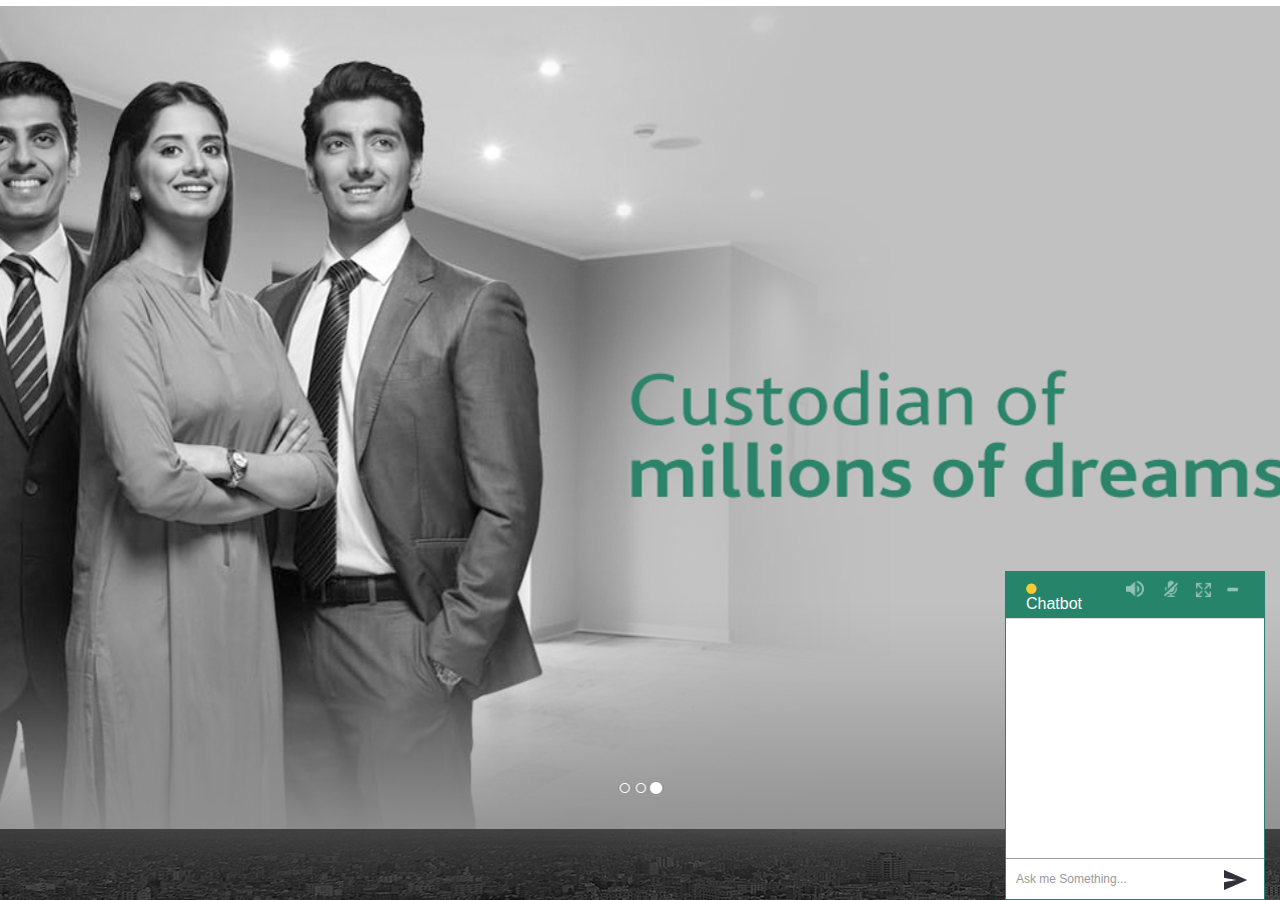
==== Cinepax_Bot/index.html @ 822c42b3 "Add files via upload" ====
<!DOCTYPE html>
<html lang="en">
   <head>
      <meta charset="utf-8">
      <title>Chatbot</title>
      <script type="text/javascript">
         window.onload = function()
         {
          var divObject = document.getElementById('scroller');
          if (divObject != null) {
            divObject.scrollTop = divObject.scrollHeight;
          }
         }
      </script>
      <meta name="viewport" content="width=device-width, initial-scale=1">
      <link href="https://netdna.bootstrapcdn.com/bootstrap/3.1.0/css/bootstrap.min.css" rel="stylesheet" id="bootstrap-css">
      <link rel="stylesheet" type="text/css" href="style.css">
      <link rel="stylesheet" type="text/css" href="https://maxcdn.bootstrapcdn.com/font-awesome/4.7.0/css/font-awesome.min.css">
      <script src="https://code.jquery.com/jquery-1.10.2.min.js"></script>
      <script src="https://netdna.bootstrapcdn.com/bootstrap/3.1.0/js/bootstrap.min.js"></script>
      <script type="text/javascript" src="https://bots.mercurialminds.com/scripts/sdk.js"></script>
      <script src="script.js"></script>
      <script type="text/javascript">
         window.alert = function(){};
         var defaultCSS = document.getElementById('bootstrap-css');
         function changeCSS(css){
          if(css) $('head > link').filter(':first').replaceWith('<link rel="stylesheet" href="'+ css +'" type="text/css" />'); 
          else $('head > link').filter(':first').replaceWith(defaultCSS); 
         }
         
         
      </script>
      <style>
         img.toolbar {
         width:32px;
         height:32px;
         margin:1px;
         padding:1px;
         cursor: pointer;
         vertical-align:middle;
         border-style:solid;
         border-width:1px;
         border-color:#fff;
         }
         img.toolbar:hover {
         border-color:#eee;
         }
         .panel-default{
         border: 1px solid #25846a;
         border-radius: 0px !important;
         }
         .top-bar{
         background: #25846a !important;
         color: #ffffff !important;
         padding: 5px;
         border-radius: 0px;
         }
         #scroller{
         position: relative;
         min-height: 280px;
         overflow: hidden !important;
         }
         .chatbox_wrapper{
         position: absolute;
         bottom: 0px;
         left: 0px;
         background: #ffffff;
         }
         #scroller-wrap{
         background: #ffffff !important;
         overflow-y: auto;
         height: 240px;
         }
         .btn-send{
         background: url(images/send_btn.png);
         background-repeat: no-repeat;
         width: 40px;
         height: 40px;
         background-position: center;
         border: 0px;
         outline: none !important;
         padding-right: 50px;
         }
         .chatbox_wrapper .input-group{
         border-top: 1px solid #9a9a9a;
         }
         input.chat_input{
         height: 40px;
         border: 0px;
         outline: none !important;
         box-shadow: none !important;
         }
         .msg_sent{
         background: #92c2b5;
         border-radius: 10px;
         box-shadow: none !important;
         color: #000000;
         }
         .msg_receive{
         background: #ebebeb;
         border-radius: 10px;
         box-shadow: none !important;
         margin-left: 10px;
         }
         .msg_sent > time {
         float: left;
         }
         ul.list-inline{
         margin-bottom: 0px;
         }
         ul.list-inline a{
         border: 0px;
         }
         ul.list-inline img{
         border: 0px;
         width: 20px;
         height: 20px;
         }
         .panel-title{
         padding-top: 3px;
         }
         .panel-title .fa{
         color: #f7cb35;
         font-size: 12px;
         padding-right: 5px;
         float: left;
         margin-top: 3px;
         margin-right: 5px;
         }
         .avatar{
         max-width: 32px;
         }
         .avatar img{
         width: auto !important;
         margin-top: 2px;
         }
         #minim_chat_window{
         padding: 0px !important;
         color: #92c2b5;
         top: -3px;
         font-weight: normal;
         }
         body{    
         background-image: url("images/bg-img.jpg");
         background-color: #009999;
         background-attachment: fixed;
         background-repeat: no-repeat;
         background-position: center;
         }
      </style>
   </head>
   <body>
      <div class="container">
         <div class="row chat-window col-xs-5 col-md-3" id="chat_window_1" style="margin-left:10px;">
            <div class="col-xs-12 col-md-12">
               <div class="panel panel-default">
                  <div class="panel-heading top-bar">
                     <div class="col-md-4 col-xs-4">
                        <h3 class="panel-title"><i class="fa fa-circle" aria-hidden="true"></i> Chatbot </h3>
                     </div>
                     <div class="col-md-8 col-xs-8" style="text-align: right;">
                        <ul class="list-inline">
                           <li><input id="speakinput" name="speak" type="checkbox" style="display:none" checked></li>
                           <li><a onClick="return toggleSpeak();" href="#" title="Enable speech (speech requires an HTML5 audio supporting browser, such as Chrome or Firefox)">
                              <img id="speak" class="toolbar" src="images/icon_audio.png">
                              </a>
                           </li>
                           <li><a onClick="return toggleListen();" href="#" title="Enable speech recognition (browser must support HTML5 speech API, such as Chrome)"><img id="listen" class="toolbar" src="images/icon_mic_mute.png"></a></li>
                           <li><a onclick="MaximizeChatWindow();" href="#"><img src="images/icon_maximize.png" style="width: 15px;"></a></li>
                           <li><a href="#"><span id="minim_chat_window" class="glyphicon glyphicon-minus icon_minim"></span></a></li>
                        </ul>
                        <!-- <a href="https://bots.mercurialminds.com/chat?disconnect&proxy=1423247687153735773"><img class="toolbar" src="https://bots.mercurialminds.com/images/logout.png" title="Exit chat"></a> -->
                     </div>
                  </div>
                  <div id="scroller" class="panel-body msg_container_base">
                     <p id="response" hidden></p>
                     <div id="scroller-wrap"></div>
                     <div class="chatbox_wrapper">
                        <div class="input-group">                            
                           <input id="chat" type="text" class="form-control input-sm chat_input" placeholder="Ask me Something..." />
                           <span class="input-group-btn">
                           <button class="btn-send" id="send">Send</button>
                           </span>
                        </div>
                     </div>
                  </div>
               </div>
               <script type="text/javascript">
                  SDK.applicationId = "7594789875752610230";
                  var sdk = new SDKConnection();
                  var web = new WebChatbotListener();
                  web.connection = sdk;
                  web.instance = '87222';
                  web.instanceName = 'HBL Test Bot';
                  $(document).ready(function () {
                  		$('#chat').val('get greetings');
                  		web.sendMessage();
                   var interval = setInterval(function(){
                      var response = document.getElementById('response').innerHTML;
                      if(response != '<i>thinking</i>'){
                        var responseDiv = '<div class="msg_container base_receive"><div class="col-md-2 col-xs-2 avatar"><img src="images/hbl_thumbnail.png" class="img-responsive"></div><div class="col-md-10 col-xs-10"><div class="messages msg_receive"><p>'+response+'</p></div></div>';
                          $('#scroller-wrap').append(responseDiv);
                          //Scroll to bottom of div element
                          var scrollerWrap = document.getElementById("scroller-wrap");
                          scrollerWrap.scrollTop = scrollerWrap.scrollHeight;
                  
                        clearInterval(interval);
                      }
                    }, 500);
                     web.nativeVoice = true;
                  web.nativeVoiceName = "Google हिन्दी";
                  SDK.updateAvatar = function(responseMessage, speak, urlprefix, elementPrefix, channelaudio, afterFunction, nativeVoice, lang, voice) {
                  try {
                  
                  var noMedia = false;
                  if (SDK.canPlayVideo == null) {
                  if (!SDK.isMobile()) {
                  SDK.canPlayVideo = true;
                  } else {
                  SDK.canPlayVideo = false;
                  SDK.canPlayAudio = true;
                  // Check if auto play has been disable by the browser (mobile Chrome/Safari)
                  setTimeout(function() {
                  if (noMedia) {
                  SDK.canPlayVideo = null;
                  SDK.canPlayAudio = null;
                  } else {
                  if (SDK.canPlayVideo == false) {
                  SDK.initVideo = function() {
                  SDK.canPlayVideo = true;
                  SDK.audio = new Audio(SDK.url + '/chime.mp3');
                  SDK.audio.load();
                  SDK.autoPlayActionAudio = new Audio(SDK.url + '/chime.mp3');
                  SDK.autoPlayActionAudio.load();
                  SDK.autoPlayBackgroundAudio = new Audio(SDK.url + '/chime.mp3');
                  SDK.autoPlayBackgroundAudio.load();
                  SDK.updateAvatar(responseMessage, speak, urlprefix, elementPrefix, channelaudio, afterFunction, nativeVoice, lang, voice);
                  document.getElementById("sdkplaybutton2").style.display = "none";
                  };
                  var body = document.body || document.getElementsByTagName('body')[0];
                  var playButton = document.createElement('div');
                  var html = "<div id='sdkplaybutton2' style='position:fixed;bottom:32px;left:32px;z-index:164;'><img onclick='SDK.initVideo()' width='64' src='"
                  + SDK.url + "/images/playsound.png'/></div>"
                  playButton.innerHTML = html;
                  body.appendChild(playButton);
                  setTimeout(function() {
                  document.getElementById("sdkplaybutton2").style.display = "none";
                  }, 10000);
                  }
                  }
                  }, SDK.autoPlayDelay);
                  }
                  }
                  nativeVoice = nativeVoice && SDK.speechSynthesis;
                  if (elementPrefix == null) {
                  elementPrefix = "";
                  }
                  var avatarStatus = document.getElementById(elementPrefix + "avatar-status");
                  if (avatarStatus != null) {
                  var status = "";
                  if (responseMessage.emote != null && responseMessage.emote != "" && responseMessage.emote != "NONE") {
                  status = responseMessage.emote.toLowerCase();
                  }
                  if (responseMessage.action != null && responseMessage.action != "") {
                  if (status != "") {
                  status = status + " : ";
                  }
                  status = status + responseMessage.action;
                  }
                  if (responseMessage.pose != null && responseMessage.pose != "") {
                  if (status != "") {
                  status = status + " : ";
                  }
                  status = status + responseMessage.pose;
                  }
                  avatarStatus.innerHTML = status;
                  }
                  if (responseMessage.avatarActionAudio != null && speak) {
                  var audio = SDK.autoPlayActionAudio;
                  if (audio == null) {
                  audio = new Audio(urlprefix + responseMessage.avatarActionAudio);
                  } else {
                  audio.src = urlprefix + responseMessage.avatarActionAudio;
                  }
                  if (SDK.canPlayVideo == null) {
                  audio.onplaying = new function() {
                  SDK.canPlayVideo = true;
                  }
                  }
                  audio.play();
                  }
                  if (!speak || SDK.currentBackgroundAudio != responseMessage.avatarAudio) {
                  // Only switch if different audio.
                  if (SDK.backgroundAudio != null) {
                  SDK.backgroundAudio.pause();
                  SDK.currentBackgroundAudio = null;
                  }
                  if (responseMessage.avatarAudio != null && speak) {
                  SDK.currentBackgroundAudio = responseMessage.avatarAudio;
                  SDK.backgroundAudio = SDK.autoPlayBackgroundAudio;
                  if (SDK.backgroundAudio == null) {
                  SDK.backgroundAudio = new Audio(urlprefix + responseMessage.avatarAudio);
                  } else {
                  SDK.backgroundAudio.src = urlprefix + responseMessage.avatarAudio;
                  }
                  SDK.backgroundAudio.loop = true;
                  if (SDK.canPlayVideo == null) {
                  SDK.backgroundAudio.onplaying = new function() {
                  document.getElementById("native-voice-name").value = "onplaying-back";
                  SDK.canPlayVideo = true;
                  }
                  }
                  SDK.backgroundAudio.play();
                  }
                  }
                  if (responseMessage.avatarType != null && responseMessage.avatarType.indexOf("video") != -1) {
                  var div = document.getElementById(elementPrefix + "avatar-image-div");
                  if (div != null) {
                  div.style.display = "none";
                  }
                  div = document.getElementById(elementPrefix + "avatar-video-div");
                  var canvas = null;
                  if (div != null) {
                  div.style.display = "inline-block";
                  if (responseMessage.avatarBackground != null) {
                  div.style.backgroundImage = "url(" + urlprefix + responseMessage.avatarBackground + ")";
                  }
                  var canvasDiv = document.getElementById(elementPrefix + "avatar-canvas-div");
                  if (((SDK.isChrome() && !SDK.isMobile()) || SDK.isFirefox() || SDK.useCanvas == true) && SDK.useCanvas != false && canvasDiv != null) {
                  div.style.position = "fixed";
                  div.style.top = "-1000";
                  div.style.left = "-1000";
                  div.style.opacity = "0";
                  div.style.zIndex = "-1";
                  canvasDiv.style.display = "inline-block";
                  canvas = document.getElementById(elementPrefix + "avatar-canvas");
                  }
                  }
                  var video = document.getElementById(elementPrefix + "avatar-video");
                  if (video == null) {
                  if (speak) {
                  if (nativeVoice) {
                  noMedia = true;
                  SDK.tts(SDK.stripTags(responseMessage.message), null, true, lang, voice);
                  } else {
                  var audio = SDK.play(urlprefix + responseMessage.speech, channelaudio);
                  var onended = audio.onended;
                  audio.onended = function() {
                  if (onended != null) {
                  onended();
                  }
                  if (afterFunction != null) {
                  afterFunction();
                  }
                  }
                  }
                  }
                  return;
                  } else {
                  if (SDK.canPlayVideo == null) {
                  video.onplaying = new function() {
                  document.getElementById("native-voice-name").value = "onplaying-video";
                  SDK.canPlayVideo = true;
                  }
                  }
                  if (responseMessage.avatar.indexOf("mp4") != -1 && (SDK.isChrome() || SDK.isFirefox() || SDK.fixBrightness != true) && SDK.fixBrightness != false) {
                  // Hack to fix grey background in Chrome.
                  if (SDK.isChrome()) {
                  video.style.webkitFilter = "brightness(108.5%)";
                  } else {
                  video.style["filter"] = "brightness(1.085)";
                  }
                  if (canvas != null) {
                  if (SDK.isChrome()) {
                  canvas.style.webkitFilter = "brightness(108.5%)";
                  } else {
                  video.style["filter"] = "brightness(1.085)";
                  }
                  }
                  }
                  if (canvas == null) {
                  if (responseMessage.avatarBackground != null) {
                  video.poster = urlprefix + responseMessage.avatarBackground;				
                  }
                  }
                  }
                  var context = null;
                  var drawCanvas = null;
                  if (canvas != null) {
                  context = canvas.getContext('2d');
                  if (SDK.timers[elementPrefix + "avatar-canvas"] == null) {
                  drawCanvas = function() {
                  if (!video.paused && !video.ended && video.currentTime > 0) {
                  if (canvas.width != video.offsetWidth) {
                  canvas.width = video.offsetWidth;
                  }
                  if (canvas.height != video.offsetHeight) {
                  canvas.height = video.offsetHeight;
                  }
                  context.clearRect(0, 0, canvas.width, canvas.height);
                  context.drawImage(video, 0, 0, video.offsetWidth, video.offsetHeight);
                  }
                  }
                  SDK.timers[elementPrefix + "avatar-canvas"] = drawCanvas;
                  setInterval(drawCanvas, 20);				
                  }
                  }
                  var end = function() {
                  video.src = urlprefix + responseMessage.avatar;
                  if (responseMessage.avatar2 == null) {
                  video.loop = true;
                  } else {
                  video.loop = false;
                  video.onended = function() {
                  var index = Math.floor(Math.random() * 5);
                  if (index == 4 && responseMessage.avatar5 != null) {
                  video.src = urlprefix + responseMessage.avatar5;
                  } else if (index == 3 && responseMessage.avatar4 != null) {
                  video.src = urlprefix + responseMessage.avatar4;
                  } else if (index == 2 && responseMessage.avatar3 != null) {
                  video.src = urlprefix + responseMessage.avatar3;
                  } else if (index == 1 && responseMessage.avatar2 != null) {
                  video.src = urlprefix + responseMessage.avatar2;
                  } else {
                  video.src = urlprefix + responseMessage.avatar;
                  }
                  video.play();
                  }
                  }
                  video.play();
                  if (afterFunction != null) {
                  afterFunction();
                  }
                  }
                  var talk = function() {
                  if (responseMessage.message != null && responseMessage.message.length > 0) {
                  if (responseMessage.avatarTalk != null) {
                  if (speak) {
                  if (responseMessage.speech == null && !nativeVoice) {
                  end();
                  } else {
                  video.src = urlprefix + responseMessage.avatar;
                  video.loop = true;
                  var playing = false;
                  video.play();
                  
                  if (nativeVoice) {
                  if ('SpeechSynthesisUtterance' in window) {
                  utterance = new SpeechSynthesisUtterance(SDK.stripTags(responseMessage.message));
                  } else {
                  utterance = new SpeechSynthesisUtterance2(SDK.stripTags(responseMessage.message));
                  }
                                SDK.utterance = utterance;
                                SDK.utterance.rate = 0.7;
                  utterance.onstart = function() {
                  if (playing) {
                  return false;
                  }
                  if ('speechSynthesis' in window) {
                  speechSynthesis.pause();
                  }
                  video.src = urlprefix + responseMessage.avatarTalk;
                  video.loop = true;
                  video.oncanplay = function() {
                  if (playing) {
                  return false;
                  }
                  playing = true;
                  if ('speechSynthesis' in window) {
                  speechSynthesis.resume();
                  }
                  }
                  video.play();
                  }
                  utterance.onerror = function() {
                  console.log("error");
                  end();
                  }
                  utterance.onend = function() {
                  end();
                  }
                  
                  SDK.nativeTTS(utterance, lang, voice);
                  } else {
                  //var audio = new Audio(urlprefix + responseMessage.speech, channelaudio);
                  var audio = SDK.play(urlprefix + responseMessage.speech, channelaudio);
                  //audio.onabort = function() {console.log("abort");}
                  audio.oncanplay = function() {
                  if (playing) {
                  return false;
                  }
                  audio.pause();
                  video.src = urlprefix + responseMessage.avatarTalk;
                  video.loop = true;
                  video.oncanplay = function() {
                  if (playing) {
                  return false;
                  }
                  playing = true;
                  audio.play();
                  }
                  video.play();
                  }
                  audio.onerror = function() {
                  console.log("error");
                  end();
                  }
                  //audio.onloadeddata = function() {console.log("loadeddata");}
                  //audio.onloadedmetadata = function() {console.log("loadedmetadata");}
                  //audio.onpause = function() {console.log("pause");}
                  //audio.onplay = function() {console.log("play");}
                  //audio.onplaying = function() {console.log("playing");}
                  //audio.ontimeupdate = function() {console.log("timeupdate");}
                  var onended = audio.onended;
                  audio.onended = function() {
                  if (onended != null) {
                  onended();
                  }
                  end();
                  }
                  audio.play();
                  video.play();
                  }
                  }
                  } else {
                  video.src = urlprefix + responseMessage.avatarTalk;
                  video.loop = false;
                  video.play();
                  var onended = video.onended;
                  video.onended = function() {
                  if (onended != null) {
                  onended();
                  }
                  end();
                  }
                  }
                  } else {
                  video.src = urlprefix + responseMessage.avatar;
                  video.loop = true;
                  video.play();
                  if (speak) {
                  if (nativeVoice) {
                  if ('SpeechSynthesisUtterance' in window) {
                  utterance = new SpeechSynthesisUtterance(SDK.stripTags(responseMessage.message));
                  } else {
                  utterance = new SpeechSynthesisUtterance2(SDK.stripTags(responseMessage.message));
                  }
                  utterance.onend = afterFunction;
                  SDK.nativeTTS(utterance, lang, voice);
                  } else {
                  var audio = SDK.play(urlprefix + responseMessage.speech, channelaudio);
                  var onended = audio.onended;
                  audio.onended = function() {
                  if (onended != null) {
                  onended();
                  }
                  if (afterFunction != null) {
                  afterFunction();
                  }
                  }
                  }
                  } else if (afterFunction != null) {
                  afterFunction();			
                  }
                  }
                  } else {
                  end();
                  }
                  }
                  
                  if (responseMessage.avatarAction != null) {
                  video.src = urlprefix + responseMessage.avatarAction;
                  video.loop = false;
                  video.play();
                  var onended = video.onended;
                  video.onended = function() {
                  if (onended != null) {
                  onended();
                  }
                  talk();
                  }
                  } else {
                  talk();
                  }
                  } else {
                  var div = document.getElementById(elementPrefix + "avatar-video-div");
                  if (div != null) {
                  div.style.display = "none";
                  }
                  div = document.getElementById(elementPrefix + "avatar-canvas-div");
                  if (div != null) {
                  div.style.display = "none";
                  }
                  div = document.getElementById(elementPrefix + "avatar-image-div");
                  if (div != null) {
                  div.style.display = "inline-block";
                  }
                  var img = document.getElementById(elementPrefix + 'avatar');
                  if (img != null) {
                  img.src = urlprefix + responseMessage.avatar;
                  }
                  img = document.getElementById(elementPrefix + 'avatar2');
                  if (img != null) {
                  img.src = urlprefix + responseMessage.avatar;
                  }
                  if (speak && responseMessage.message != null && responseMessage.message.length > 0) {
                  if (nativeVoice) {
                  noMedia = true;
                  SDK.tts(SDK.stripTags(responseMessage.message), null, true, lang, voice);
                  } else if (responseMessage.speech != null) {
                  var audio = SDK.play(urlprefix + responseMessage.speech, channelaudio);
                  var onended = audio.onended;
                  audio.onended = function() {
                  if (onended != null) {
                  onended();
                  }
                  if (afterFunction != null) {
                  afterFunction();
                  }
                  }
                  }
                  } else {
                  noMedia = true;
                  if (afterFunction != null) {
                  afterFunction();
                  }
                  }
                  }
                  
                  } catch(err) {
                  }
                  }
                  	});
                  document.getElementById('chat').addEventListener('keypress', function(event) {
                   if (event.keyCode == 13) {
                     setSenderMessage();                        
                     web.sendMessage();
                     setReciverMessage();
                  
                     return false;
                   }
                  });
                  
                  function setSenderMessage(){
                    var responseDiv = ' <div class="msg_container base_sent"><div class="col-md-9 col-xs-9"><div class="messages msg_sent"><p id="sender">'+document.getElementById('chat').value+'</p></div></div><div class="col-md-2 col-xs-2 avatar hide"><img src="http://www.bitrebels.com/wp-content/uploads/2011/02/Original-Facebook-Geek-Profile-Avatar-1.jpg" class=" img-responsive "></div></div>';
                    $('#scroller-wrap').append(responseDiv);
                    //Scroll to bottom of div element
                    var scrollerWrap = document.getElementById("scroller-wrap");
                    scrollerWrap.scrollTop = scrollerWrap.scrollHeight;
                  
                  }
                  function setReciverMessage(){
                    var interval = setInterval(function(){
                      var response = document.getElementById('response').innerHTML;
                      if(response != '<i>thinking</i>'){
                        var responseDiv = '<div class="msg_container base_receive"><div class="col-md-2 col-xs-2 avatar"><img src="images/hbl_thumbnail.png" class="img-responsive"></div><div class="col-md-10 col-xs-10"><div class="messages msg_receive"><p>'+response+'</p></div></div>';
                          $('#scroller-wrap').append(responseDiv);
                          //Scroll to bottom of div element
                          var scrollerWrap = document.getElementById("scroller-wrap");
                          scrollerWrap.scrollTop = scrollerWrap.scrollHeight;
                  
                        clearInterval(interval);
                      }
                    }, 500);
                  }
                  document.getElementById('send').addEventListener('click', function(event) {
                   if (true) {
                     setSenderMessage();
                     web.sendMessage();
                     setReciverMessage();
                     return false;
                   }
                  });
                  SDK.lang = 'en';
                  SDK.registerSpeechRecognition(document.getElementById('chat'), document.getElementById('send'));
                  var listen = false;
                  function toggleListen() {
                    listen = !listen;
                    if (listen) {
                      SDK.startSpeechRecognition();
                      document.getElementById('listen').src = "images/icon_mic.png";
                    } else {
                      SDK.stopSpeechRecognition();
                      document.getElementById('listen').src = "images/icon_mic_mute.png";
                    }
                  }
                  var speakinput = document.getElementById('speakinput');
                  if (!speakinput.checked) {
                    document.getElementById('speak').src = "images/icon_silent.png";
                  }
                  function toggleSpeak() {
                    speakinput.checked = !speakinput.checked;
                    if (speakinput.checked) {
                      document.getElementById('speak').src = "images/icon_audio.png";
                    } else {
                      document.getElementById('speak').src = "images/icon_silent.png";
                    }
                  }
                  
                  function MaximizeChatWindow(){
                    window.open("https://bots.mercurialminds.com/chat?&id=87011&embedded=true&showLink=false&application=7594789875752610230&background=%23fff&prompt=You+say&send=Send", "_blank", "toolbar=yes,scrollbars=yes,resizable=yes,top=0,left=500,width=800,height=800");
                  }
                  
                  
               </script>
            </div>
         </div>
      </div>
      </div>
   </body>
</html>
---- Cinepax_Bot/style.css ----
body{
    height:400px;
    position: fixed;
    bottom: 0;
}
.col-md-2, .col-md-10{
    padding:0;
}
.panel{
    margin-bottom: 0px;
}
.chat-window{
    bottom:0;
    position:fixed;
    right: 0px;
}
.chat-window > div > .panel{
    border-radius: 5px 5px 0 0;
}
.icon_minim{
    padding:2px 10px;
}
.msg_container_base{
  background: #ffffff;
  margin: 0;
  padding: 0px !important;
  max-height:300px;
  overflow-x:hidden;
}
.top-bar {
  background: #666;
  color: white;
  padding: 10px;
  position: relative;
  overflow: hidden;
}
.msg_receive{
    padding-left:0;
    margin-left:0;
}
.msg_sent{
    margin-right:0;
}
.messages {
  background: white;
  padding: 10px;
  border-radius: 2px;
  box-shadow: 0 1px 2px rgba(0, 0, 0, 0.2);
  max-width:100%;
}
.messages > p {
    font-size: 13px;
    margin: 0 0 0.2rem 0;
  }
.messages > time {
    font-size: 11px;
    color: #ccc;
}
.msg_container {
    padding: 10px;
    overflow: hidden;
    display: flex;
}
img {
    display: block;
    width: 100%;
}
.avatar {
    position: relative;
}
.base_receive > .avatar:after {
    content: "";
    position: absolute;
    top: 0;
    right: 0;
    width: 0;
    height: 0;
    border: 5px solid #FFF;
    border-left-color: rgba(0, 0, 0, 0);
    border-bottom-color: rgba(0, 0, 0, 0);
}

.base_sent {
  justify-content: flex-end;
  align-items: flex-end;
}
.base_sent > .avatar:after {
    content: "";
    position: absolute;
    bottom: 0;
    left: 0;
    width: 0;
    height: 0;
    border: 5px solid white;
    border-right-color: transparent;
    border-top-color: transparent;
    box-shadow: 1px 1px 2px rgba(black, 0.2); // not quite perfect but close
}

.msg_sent > time{
    float: right;
}



.msg_container_base::-webkit-scrollbar-track
{
    -webkit-box-shadow: inset 0 0 6px rgba(0,0,0,0.3);
    background-color: #F5F5F5;
}

.msg_container_base::-webkit-scrollbar
{
    width: 12px;
    background-color: #F5F5F5;
}

.msg_container_base::-webkit-scrollbar-thumb
{
    -webkit-box-shadow: inset 0 0 6px rgba(0,0,0,.3);
    background-color: #555;
}

.btn-group.dropup{
    position:fixed;
    left:0px;
    bottom:0;
}
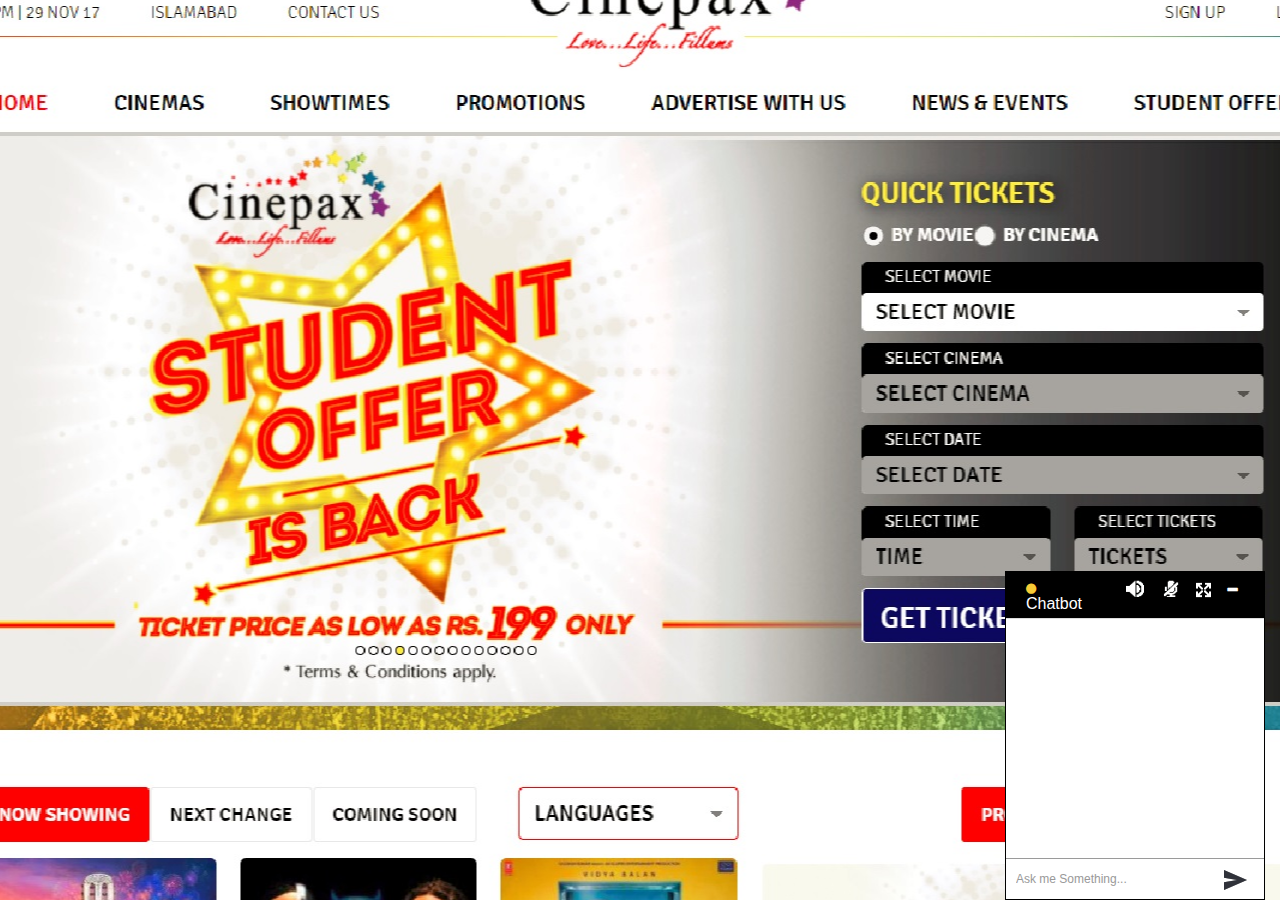
==== commit 0166c4fc: "Add files via upload" ====
--- a/Cinepax_Bot/index.html
+++ b/Cinepax_Bot/index.html
@@ -46,11 +46,11 @@
          border-color:#eee;
          }
          .panel-default{
-         border: 1px solid #25846a;
+         border: 1px solid #000;
          border-radius: 0px !important;
          }
          .top-bar{
-         background: #25846a !important;
+         background: #000 !important;
          color: #ffffff !important;
          padding: 5px;
          border-radius: 0px;
@@ -136,7 +136,7 @@
          }
          #minim_chat_window{
          padding: 0px !important;
-         color: #92c2b5;
+         color: #fff;
          top: -3px;
          font-weight: normal;
          }
@@ -190,15 +190,15 @@
                   var sdk = new SDKConnection();
                   var web = new WebChatbotListener();
                   web.connection = sdk;
-                  web.instance = '87222';
-                  web.instanceName = 'HBL Test Bot';
+                  web.instance = '92639';
+                  web.instanceName = 'Cinepax Bot v1.2';
                   $(document).ready(function () {
                   		$('#chat').val('get greetings');
                   		web.sendMessage();
                    var interval = setInterval(function(){
                       var response = document.getElementById('response').innerHTML;
                       if(response != '<i>thinking</i>'){
-                        var responseDiv = '<div class="msg_container base_receive"><div class="col-md-2 col-xs-2 avatar"><img src="images/hbl_thumbnail.png" class="img-responsive"></div><div class="col-md-10 col-xs-10"><div class="messages msg_receive"><p>'+response+'</p></div></div>';
+                        var responseDiv = '<div class="msg_container base_receive"><div class="col-md-2 col-xs-2 avatar"><img src="images/cinepax.png" class="img-responsive"></div><div class="col-md-10 col-xs-10"><div class="messages msg_receive"><p>'+response+'</p></div></div>';
                           $('#scroller-wrap').append(responseDiv);
                           //Scroll to bottom of div element
                           var scrollerWrap = document.getElementById("scroller-wrap");
@@ -639,8 +639,7 @@
                   
                      return false;
                    }
-                  });
-                  
+                  });                  
                   function setSenderMessage(){
                     var responseDiv = ' <div class="msg_container base_sent"><div class="col-md-9 col-xs-9"><div class="messages msg_sent"><p id="sender">'+document.getElementById('chat').value+'</p></div></div><div class="col-md-2 col-xs-2 avatar hide"><img src="http://www.bitrebels.com/wp-content/uploads/2011/02/Original-Facebook-Geek-Profile-Avatar-1.jpg" class=" img-responsive "></div></div>';
                     $('#scroller-wrap').append(responseDiv);
@@ -653,7 +652,7 @@
                     var interval = setInterval(function(){
                       var response = document.getElementById('response').innerHTML;
                       if(response != '<i>thinking</i>'){
-                        var responseDiv = '<div class="msg_container base_receive"><div class="col-md-2 col-xs-2 avatar"><img src="images/hbl_thumbnail.png" class="img-responsive"></div><div class="col-md-10 col-xs-10"><div class="messages msg_receive"><p>'+response+'</p></div></div>';
+                        var responseDiv = '<div class="msg_container base_receive"><div class="col-md-2 col-xs-2 avatar"><img src="images/cinepax.png" class="img-responsive"></div><div class="col-md-10 col-xs-10"><div class="messages msg_receive"><p>'+response+'</p></div></div>';
                           $('#scroller-wrap').append(responseDiv);
                           //Scroll to bottom of div element
                           var scrollerWrap = document.getElementById("scroller-wrap");
@@ -700,6 +699,11 @@
                   function MaximizeChatWindow(){
                     window.open("https://bots.mercurialminds.com/chat?&id=87011&embedded=true&showLink=false&application=7594789875752610230&background=%23fff&prompt=You+say&send=Send", "_blank", "toolbar=yes,scrollbars=yes,resizable=yes,top=0,left=500,width=800,height=800");
                   }
+                  $(document).on('click', '.msg_receive button', function(){
+                     $('#chat').val($(this).text());
+                        web.sendMessage();
+                        setReciverMessage();
+                  });
                   
                   
                </script>
